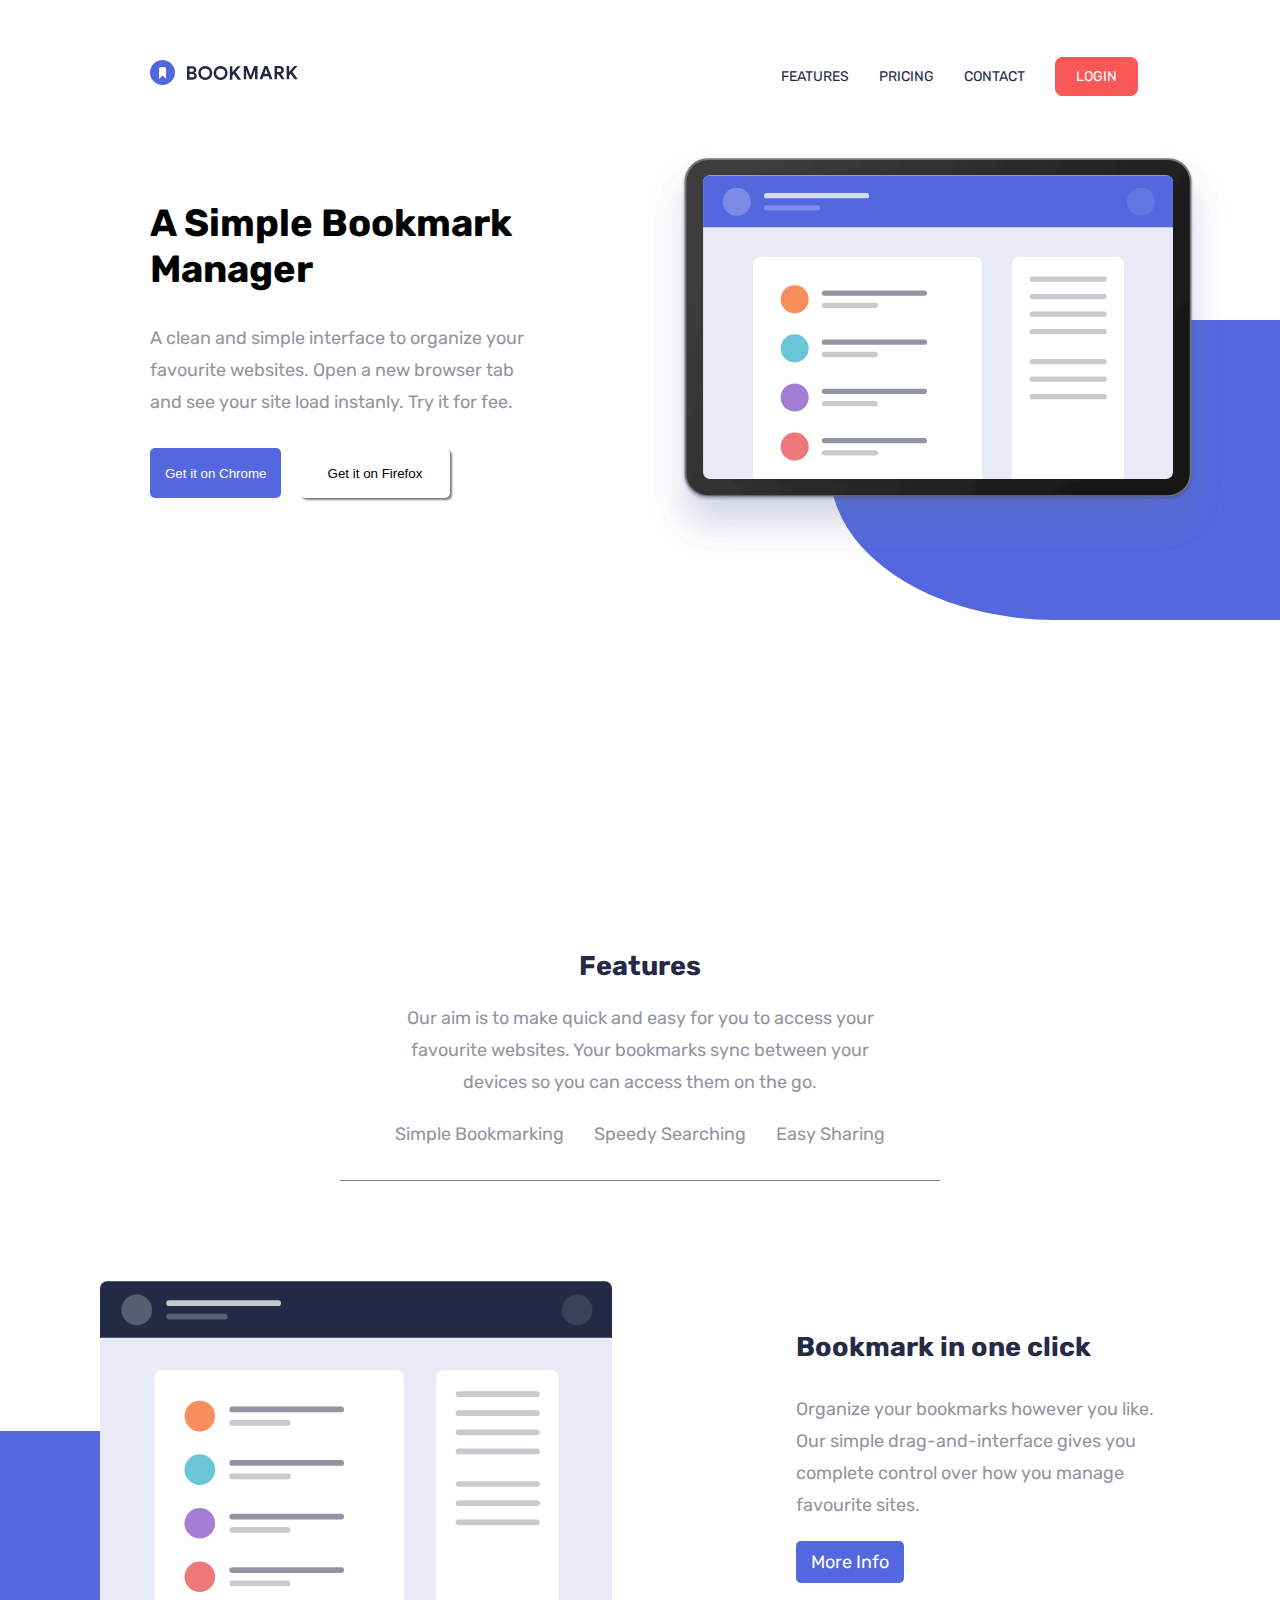
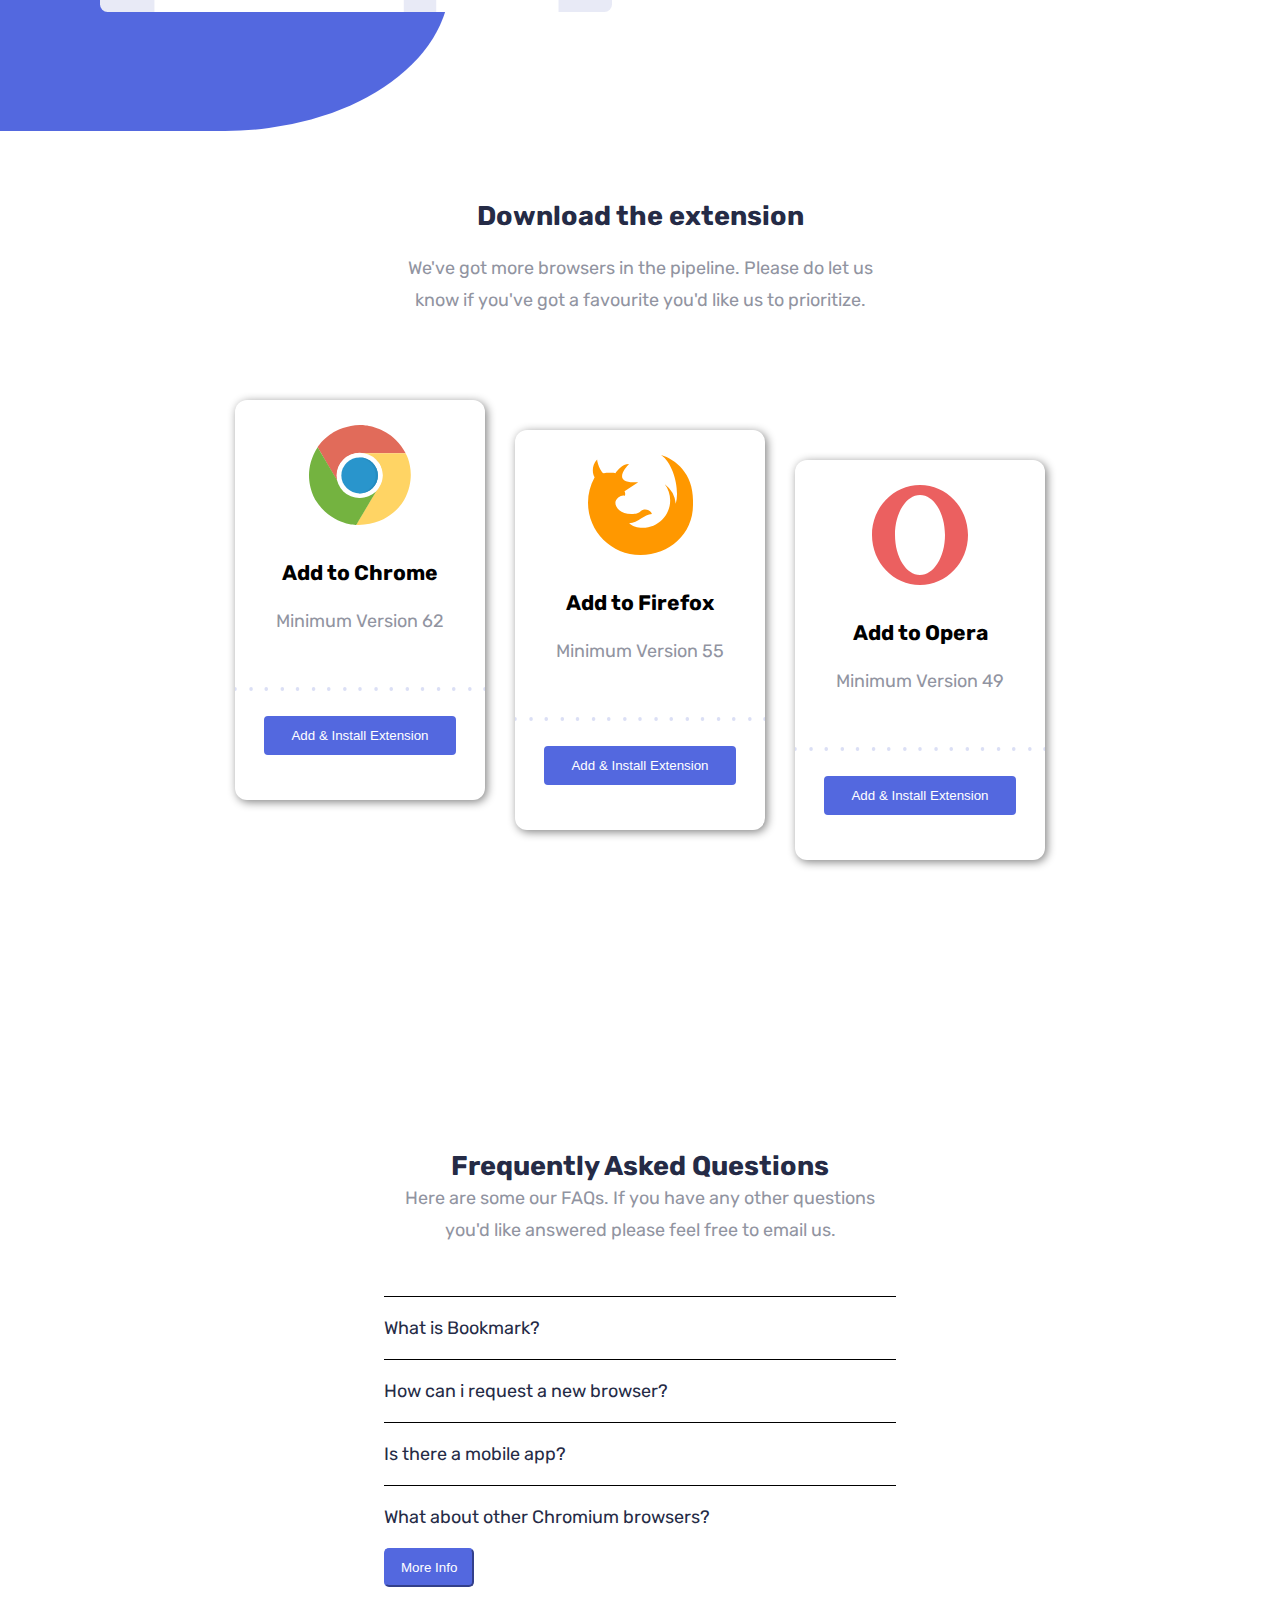
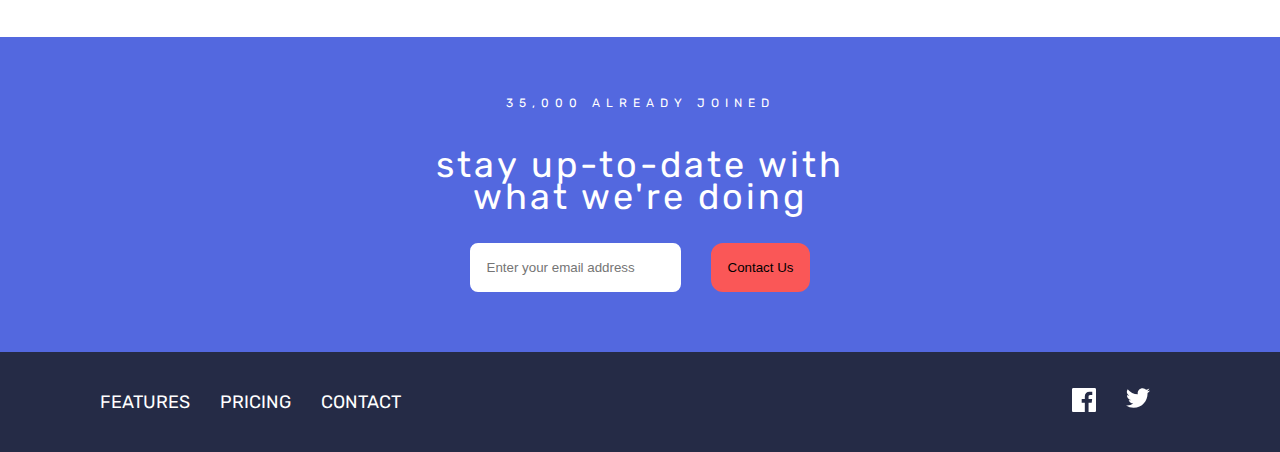
==== index.html @ 4cfa042f "first commit" ====
<!DOCTYPE html>
<html lang="en">
<head>
    <meta charset="UTF-8">
    <meta name="viewport" content="width=device-width, initial-scale=1.0">
    <title>Bookmark</title>
    <link rel="stylesheet" href="css/styles.css">
    <link rel="shortcut" href="image/favicon-32x32.png">
    <link rel="stylesheet" href="css/mobile.css">
    <script src="js/jquery-3.7.1.min.js"></script>
    <script src="js/main.js"></script>
</head>
<body>
    <div class="main-container">
        <nav>
            <a href=""><img src="image/logo-bookmark.svg" class="nav-logo" alt=""></a>
            <ul class="nav-item">
                <li><a href="#feature">FEATURES</a></li>
                <li><a href="">PRICING</a></li>
                <li><a href="#footer">CONTACT</a></li>
                <li><a class="login" href="/login.html">LOGIN</a></li>
            </ul>
            <input type="checkbox" name="" id="checkbox">
            <img src="image/icon-hamburger.svg" class="open" alt="">
        </nav>

        <div class="menu">
            <div class="menu-img">
                <h1>BOOKMARK</h1>
                <img src="image/icon-close.svg" class="close" alt="">
            </div>
            <ul class="menu-item">
                <li><a href="#feature">FEATURES</a></li>
                <li><a href="">PRICING</a></li>
                <li><a href="#contact">CONTACT</a></li>
                
            </ul>
            <li><a class="menu-login" href="/login.html">LOGIN</a></li>
        </div>

        <!-- showcase section -->
        <section id="showcase">
            <div class="showcase-text">
                <h1> A Simple Bookmark Manager</h1>
                <p>A clean and simple interface to organize your favourite websites.
                    Open a new browser tab and see your site load instanly. Try it for fee.
                </p>
                <div class="btn-section">
                    <button type="button" class="chrome-btn">Get it on Chrome</button>
                    <button type="button" class="firefox-btn">Get it on Firefox</button>
                </div>
            </div>
            <div class="showcase-img">
                <img src="image/illustration-hero.svg" alt="">
                <div class="img-div"></div>
            </div>
        </section>

        <section id="feature">
            <div class="upper-feature">
                <h2>Features</h2>
                <p>Our aim is to make quick and easy for you to access your favourite websites. Your bookmarks
                    sync between your devices so you can access them on the go.
                </p>
            </div>
            <div class="middle-feature">
                <p class="simple">Simple Bookmarking</p>
                <p class="search">Speedy Searching</p>
                <p>Easy Sharing</p>
            </div>
            <div class="bookmark-feature" id="feature-book">
                <div class="bookmark-img">
                    <img src="image/illustration-features-tab-1.svg" alt="">
                    <div class="bookmark-img-div"></div>
                </div>
                <div class="bookmark-text">
                    <h2>Bookmark in one click</h2>
                    <p>Organize your bookmarks however you like. Our simple drag-and-interface gives 
                        you complete control over how you manage favourite sites.
                    </p>
                    <a href="" class="more">More Info</a>
                </div>
            </div>
            <!-- <div class="bookmark-feature" id="searching">
                <div class="bookmark-img">
                    <img src="image/illustration-features-tab-1.svg" alt="">
                    <div class="bookmark-img-div"></div>
                </div>
                <div class="bookmark-text">
                    <h2>Intelligent search</h2>
                    <p>
                        Our powerful search feature will help you find saved sites
                        in no time at all. No need to trawl through all of your bookmarks.
                    </p>
                    <a href="" class="more">More Info</a>
                </div>
            </div>
            <div class="bookmark-feature" id="sharing">
                <div class="bookmark-img">
                    <img src="image/illustration-features-tab-1.svg" alt="">
                    <div class="bookmark-img-div"></div>
                </div>
                <div class="bookmark-text">
                    <h2>Share your bookmarks</h2>
                    <p>
                        Easily share your bookmarks and collections with others. Create
                        a shareable link that you can send at the click of a button.
                    </p>
                    <a href="" class="more">More Info</a>
                </div>
            </div> -->
        </section>

        <!-- download section -->
        <section id="download">
            <div class="download-upper">
                <h2>Download the extension</h2>
                <p>We've got more browsers in the pipeline. Please do let us know if
                    you've got a favourite you'd like us to prioritize.
                </p>
            </div>
            <div class="download-card-section">
                <div class="card-1 card">
                    <img src="image/logo-chrome.svg" alt="">
                    <h3>Add to Chrome</h3>
                    <p>Minimum Version 62</p>
                    <img class="card-img" src="image/bg-dots.svg" alt="">
                    <button type="button">Add & Install Extension</button>
                </div>
                <div class="card-2 card">
                    <img src="image/logo-firefox.svg" alt="">
                    <h3>Add to Firefox</h3>
                    <p>Minimum Version 55</p>
                    <img class="card-img" src="image/bg-dots.svg" alt="">
                    <button type="button">Add & Install Extension</button>
                </div>
                <div class="card-3 card">
                    <img src="image/logo-opera.svg" alt="">
                    <h3>Add to Opera</h3>
                    <p>Minimum Version 49</p>
                    <img class="card-img" src="image/bg-dots.svg" alt="">
                    <button type="button">Add & Install Extension</button>
                </div>
            </div>
        </section>

        <section id="question">
            <div class="upper-question">
                <h2>Frequently Asked Questions</h2>
                <p>Here are some our FAQs. If you have any other questions 
                    you'd like answered please feel free to email us.
                </p>
            </div>
            <div class="lower-question">
                <div class="question-section">
                    <div class="title">
                        <p>What is Bookmark?</p>
                    </div>
                    <div class="content active">
                        <p>
                            Lorem ipsum dolor, sit amet consectetur adipisicing elit. 
                            Aperiam praesentium itaque eum unde quia quo amet qui suscipit veritatis quaerat, culpa ducimus ab quis 
                            dolores ea deleniti modi numquam, esse tempora. Unde!
                        </p>
                    </div>
                </div>
                <div class="question-section">
                    <div class="title">
                        <p>How can i request a new browser?</p>
                    </div>
                    <div class="content">
                        <p>
                            Lorem ipsum dolor, sit amet consectetur adipisicing elit. 
                            Aperiam praesentium itaque eum unde quia quo amet qui suscipit veritatis quaerat, culpa ducimus ab quis 
                            dolores ea deleniti modi numquam, esse tempora. Unde!
                        </p>
                    </div>
                </div>
                <div class="question-section">
                    <div class="title">
                        <p>Is there a mobile app?</p>
                    </div>
                    <div class="content">
                        <p>
                            Lorem ipsum dolor, sit amet consectetur adipisicing elit. 
                            Aperiam praesentium itaque eum unde quia quo amet qui suscipit veritatis quaerat, culpa ducimus ab quis 
                            dolores ea deleniti modi numquam, esse tempora. Unde!
                        </p>
                    </div>
                </div>
                <div class="question-section">
                    <div class="title">
                        <p>What about other Chromium browsers?</p>
                    </div>
                    <div class="content">
                        <p>
                            Lorem ipsum dolor, sit amet consectetur adipisicing elit. 
                            Aperiam praesentium itaque eum unde quia quo amet qui suscipit veritatis quaerat, culpa ducimus ab quis 
                            dolores ea deleniti modi numquam, esse tempora. Unde!
                        </p>
                    </div>
                </div>
                <button type="button" class="more faq-more">More Info</button>
            </div>
            
        </section>

        <footer>
            <div class="upper-footer">
                <p class="joined">35,000 ALREADY JOINED</p>
                <p class="stay">stay up-to-date with what we're doing</p>
                <form action="" mailto:;>
                    <div class="div-email">
                        <input type="email" name="email" id="email" placeholder="Enter your email address">
                        <span class="emailStatus"></span>
                    </div>
                    <div>
                        <button type="submit" class="submit">Contact Us</button>
                    </div>
                </form>
            </div>
            <div class="lower-footer">
                <ul class="first">
                    <li><a href="">FEATURES</a></li>
                    <li><a href="">PRICING</a></li>
                    <li><a href="">CONTACT</a></li>
                </ul>
                <ul>
                    <li><a href=""><img src="image/icon-facebook.svg" alt=""></a></li>
                    <li><a href=""><img src="image/icon-twitter.svg" alt=""></a></li>
                </ul>
            </div>
        </footer>
    </div>
</body>
</html>
---- css/styles.css ----
@import url('https://fonts.googleapis.com/css2?family=Overpass:wght@300;600&family=Rubik:wght@300;400;500;600;700;800&family=Ubuntu:wght@400;500;700&display=swap');



*{
    margin: 0;
    padding: 0;
    box-sizing: border-box;
}

body{
    font-family: 'Rubik', sans-serif;
    overflow-x: hidden;
    font-size: 18px;
}

.main-container{
    margin: auto;
    max-width: 1440px;
    
    
    
}

/* utilities */
#checkbox, .open, .menu{
    display: none;
}

a{
    text-decoration: none;
    cursor: pointer;
    color:  hsl(229, 31%, 21%);
}

button{
    cursor: pointer;
}

li{
    list-style: none;
}

p{
    line-height: 32px;
    color: hsl(229, 8%, 60%);
}

h1{
    font-size: 38px;
}

h2{
    color: hsl(229, 31%, 21%);
}


/* nav section */
nav{
    padding: 50px 100px 0 150px;
    display: flex;
    height: 100px;
    width: 100vw;
    /* margin: 0 auto; */
    text-align: center;
    justify-content: space-between;
    align-items: center;
    position: absolute;
}

.nav-item{
    display: flex;
    align-items: center;
    justify-content: center;
    width: 40%;
}

.nav-item li a{
    margin-right: 30px;
    font-size: 14px;
    transition: all 0.2s;
}

.nav-item li a:hover{
    color: hsl(0, 94%, 66%);
}

.login{
    border: 1px solid  hsl(0, 94%, 66%);
    background-color: hsl(0, 94%, 66%);
    padding: 10px 20px;
    border-radius: 8px;
    color: white;
    cursor: pointer;
    transition: all 0.2s;
}

.login:hover{
    color: hsl(0, 94%, 66%);
    border: 1px solid;
    border-color: hsl(0, 94%, 66%);
    background-color: white;

}


/* showcase section */
#showcase{
    display: flex;
    justify-content: space-between;
    min-height: 100vh;
    padding-left: 150px;
    max-width: 100vw;
}

.showcase-text{
    margin-top: 200px;
    width: 30vw;
}

.showcase-text p{
    margin: 30px 0;
}

.btn-section{
    /* height: 400px; */
    width: 300px;
    height: 50px;
    display: flex;
    justify-content: space-between;
}

.chrome-btn{
    /* width: 200px; */
    padding: 10px 15px;
    /* height: 50px; */
    background-color: hsl(231, 69%, 60%);
    border-radius: 5px;
    border: none;
    color: white;
    transition: .2s ease;
}

.chrome-btn:hover{
    border: 1px solid blue;
    background-color: white;
    color: hsl(231, 69%, 60%);
}

.firefox-btn{
    color: black;
    border: 2px solid white;
    box-shadow: 2px 2px 2px gray;
    width: 150px;
    /* padding: 10px 15px; */
    background-color: white;
    border-radius: 5px;
    transition: .2s ease;
    /* margin-left: 30px; */
}

.firefox-btn:hover{
    color: hsl(229, 31%, 21%);
    border: 1px solid hsl(229, 31%, 21%);
}

.showcase-img img{
    position: absolute;
    width: 45vw;
    margin-left: -180px;
    margin-top: 150px;
}

.img-div{
    height: 300px;
    background-color: hsl(231, 69%, 60%);
    width: 450px;
    margin-top: 320px;
    border-radius: 0 0 0 50%;
}


/* feature section */
#feature{
    min-height: 100vh;
    padding-bottom: 50px;
    padding-top: 50px;
    
}

.upper-feature{
    width: 470px;
    text-align: center;
    margin: auto;
}

.upper-feature p{
    margin: 20px 0;
}

.middle-feature{
    display: flex;
    padding-bottom: 30px;
    margin-top: 50px;
    margin: auto;
    text-align: center;
    justify-content: center;
    width: 600px;
    border-bottom: 1px solid grey;
}



.middle-feature p:hover{
    color: hsl(0, 94%, 66%);
}

.middle-feature.active p{
    border-bottom: 2px solid hsl(0, 94%, 66%);
}

.search{
    margin: 0 30px;
}

.bookmark-feature{
    display: flex;
    justify-content: space-between;
    /* margin-bottom: 100px; */
}

.bookmark-img img{
    position: absolute;
    width: 40vw;
    margin-left: 100px;
    margin-top: 100px;
}

.bookmark-img-div{
    height: 300px;
    background-color: hsl(231, 69%, 60%);
    width: 450px;
    /* position: absolute; */
    margin-top: 250px;
    border-radius: 0 0 50% 0;
}

.bookmark-text{
    width: 30vw;
    margin: 150px 100px 0 0;
}

.more{
    padding: 10px 15px;
    background-color: hsl(231, 69%, 60%);
    border-radius: 5px;
    color: white;
    transition: 0.2s;
}

.more:hover{
    border: 2px solid hsl(231, 69%, 60%);
    background-color: white;
    color: hsl(231, 69%, 60%);
}

.bookmark-text p{
    margin: 30px 0;
}

/* #feature-book, #searching, #sharing{
    display: none;
} */

/* download extension section */
#download{
    max-width: 100vw;
    min-height: 100vh;
    padding-bottom: 200px;
}

.download-upper{
    margin: 0 auto;  
    min-height: 200px;                                                                      
    text-align: center;
    width: 500px;
}

.download-upper p{
    margin: 20px 0;
}

.download-card-section{
    display: flex;
    flex-wrap: wrap;
    justify-content: center;
    margin: 0px auto;
    height: 300px;
}

.card{
    width: 250px;
    height: 400px;
    text-align: center;
    padding: 25px 0;
    border-radius: 12px;
    box-shadow: 2px 2px 10px grey;
}

.card-2{
    margin: 30px 30px 0 30px;
}

.card-3{
    margin-top: 60px;
}

.card h3{
    margin: 30px 0 20px 0 ;
}

.card-img{
    width: 250px;
    margin-top: 50px;
    margin-bottom: 20px;
}

.card button{
    background-color: hsl(231, 69%, 60%);
    padding: 10px 25px;
    outline: none;
    border: 2px solid hsl(231, 69%, 60%);
    border-radius: 4px;
    color: white;
    cursor: pointer;
    transition: all 0.1s;

}

.card button:hover{
    border:2px solid hsl(231, 69%, 60%);
    background-color: white;
    color: hsl(231, 69%, 60%);
}

/* question section */
#question{
    min-height: 400px;
    padding-top: 50px;
}

.upper-question{
    text-align: center;
    margin: auto;
    width: 40vw;
}

.lower-question{
    width: 40vw;
    margin:  50px auto;
}

.question-section{
    border-top: 1px solid black;
    padding: 15px 0;
}

/* .question-section.active .content{
    max-height: 600px;
    transition: .4s linear;
} */

.title p{
    cursor: pointer;
    color: hsl(229, 31%, 21%);
}

.content{
    display: none;
}

.faq-more{
    margin: auto;
    cursor: pointer;
    border-color: hsl(231, 69%, 60%);
}

/* footer section */
.upper-footer{
    text-align: center;
    display: flex;
    flex-direction: column;
    justify-content: center;
    align-items: center;
    padding: 50px 0;
    background-color: hsl(231, 69%, 60%);
    color: white;
    min-height: 300px;
}

.upper-footer p{
    color: white;
}

.joined{
    font-size: 12px;
    letter-spacing: 6px;
}

.stay{
    margin: 30px auto;
    letter-spacing: 3px;
    line-height: 32px;
    font-size: 36px;
    width: 500px;

}

#email, .submit{
    border: none;
}

#email{
    padding: 15px;
    border-radius: 8px;
    outline-style: none;
    border: 2px solid white;
}

#email:focus{
    border: 2px solid hsl(0, 94%, 66%);
}

.submit{
    padding: 15px;
    border-radius: 12px;
    background-color:  hsl(0, 94%, 66%);
    cursor: pointer;
    margin-left: 30px;
    border: 2px solid hsl(0, 94%, 66%);
    transition: all .3s;
}

.submit:hover{
    background-color: white;
    color: hsl(0, 94%, 66%);
    border: 2px solid hsl(0, 94%, 66%);
}

.div-email{
    display: flex;
    flex-direction: column;
    margin-bottom: 10px;
}

form{
    display: flex;
    flex-direction: row;
}

.lower-footer{
    background-color: hsl(229, 31%, 21%);
    height:  100px;
    color: white;
    display: flex;
    justify-content: space-between;
    padding: 0 100px;
}

.lower-footer ul li a{
    color: white;
    margin-right: 30px;
    font-size: 18px;
    transition: .2s ;
}

.lower-footer ul li a:hover{
    color: hsl(0, 94%, 66%);
}

.lower-footer ul{
    margin: auto 0;
    display: flex;
}


/* page form section */
#form-page{
    display: flex;
    align-items: center;
    justify-content: center;
    width: 100vw;
    height: 100vh;
    background-color: hsl(231, 69%, 60%);
}

#form-page .form-login{
    width: 300px;
    min-height: 400px;
    border-radius: 12px;
    background-color: white;
    padding: 50px;
}

#form-page .form-login h2{
    text-align: center;
    margin-bottom: 20px;
}

#login-email, #password{
    border: 1px solid gray;
}

#login-email, #password, #login-btn{
    width: 100%;
    margin-bottom: 10px;
    margin-top: 10px;
    padding: 10px;
    border-radius: 5px;
}

/* #emailStatus{
    color: green;
    width: 40vw;
    position: absolute;
    right: 40px;
} */

#login-email:focus, #password:focus{
    border: none;
    outline: 1px solid hsl(231, 69%, 60%);
}

.login-btn{
    padding: 10px 10px;
    color: white;
    border: 2px solid hsl(231, 69%, 60%);
    background-color: hsl(231, 69%, 60%);
    transition: .3s ease;
    border-radius: 5px;
}


.login-btn:hover{
    background-color: white;
    color: hsl(231, 69%, 60%);
}

.pass-log{
    display: flex;
    flex-direction: column;
}

.forget-pass{
    right: 0;
    margin-bottom: 30px;
}

.form-close{
    position: absolute;
    right: 39%;
    top: 10%;
}
---- css/mobile.css ----
@media (max-width: 700px){
    body{
        overflow-x: hidden;
        font-size: 16px;
    }

    .form-close{
        position: absolute;
        right: 20%;
        top: 10%;
    }

    .menu{
        padding: 40px 10%;
        width: 100vw;
        height: 100vh;
        display: block;
        position: fixed;
        display: flex;
        flex-direction: column;
        justify-items: center;
        align-items: center;
        z-index: 7;
        background-color: hsl(229, 31%, 21%);
        opacity: 90%;
    }



    #checkbox, .open{
        display: block;
    }

    .close{
        width: 25px;
        cursor: pointer;
    }


    #checkbox{
        cursor: pointer;
        position: absolute;
        right: 50px;
        width: 27px;
        height: 25px;
        opacity: 0;
        z-index: 5;
    }

    .menu-img{
        width: 80vw;
        display: flex;
        justify-content: space-between;
    }
    
    .menu-img img{
        width: 25px;
    }

    .menu-img h1{
        color: white;
        font-size: 22px;
    }

    .menu-item{
        margin-top: 50px;
        text-align: center;
        width: 80vw;
        margin-bottom: 50px;
    }

    .menu-item li{
        border-top: 2px solid white;
        padding: 20px 0;
    }

    .menu-item li a{
        color: white;
        transition: .3s;
    }

    .menu-item li a:hover{
        border-bottom: 1px solid hsl(0, 94%, 66%);
    }

    .menu-login{
        width: 80%;
        background-color: transparent;
        padding: 15px 100px;
        color: white;
        font-size: 20px;
        border-radius: 8px;
        border: 2px solid white;
        transition: .3s ease;
        margin: 100px auto;
    }

    .menu-login:hover{
        border: 2px solid hsl(0, 94%, 66%);
        color: hsl(0, 94%, 66%);
        
    }

    .menu-login a:hover{
        border-bottom: none;
    }



    nav{
        padding: 0 10%;
    }
    .nav-item{
        display: none;
    }

    .btn-section{
        margin: auto;
    }


    #showcase{
        flex-direction: column;
        justify-content: center;
        align-items: center;
        text-align: center;
        padding: 0 0;
    }


    .showcase-text{
        width: 90vw;
        margin-top: 50px;
        order: 2;
    }

    /* .showcase-img{
        width: 100vw;
    } */

    .showcase-img img{
        position: absolute;
        width: 90vw;
        margin-left: -240px;
    }
    
    .img-div{
        height: 250px;
        background-color: hsl(231, 69%, 60%);
        margin-left: 90px;
        width: 80vw;
        margin-top: 250px;
        border-radius: 0 0 0 50%;
    }

    .upper-feature{
        width: 90vw;
    }

    .middle-feature{
        width: 80vw;
        flex-direction: column;
        padding-bottom: 5px;
    }

    .middle-feature p{
        margin: auto;
        width: 80vw;
        padding: 20px;
        border-top: 1px solid gray;
    }

    .bookmark-img img{
        position: absolute;
        width: 80vw;
        margin-left: 50px;
        margin-top: 100px;
    }
    
    .bookmark-img-div{
        height: 250px;
        background-color: hsl(231, 69%, 60%);
        width: 80vw;
        /* position: absolute; */
        margin-top: 200px;
        border-radius: 0 0 50% 0;
    }

    .bookmark-feature{
        flex-direction: column;
    }

    .bookmark-text{
        margin: 50px auto 0 auto;
        text-align: center;
        width: 80vw;
    }

    #download{
        min-height: 100vh;
        margin-bottom: 100px;
        display: flex;
        flex-direction: column;
        justify-content: center;
        align-items: center;
    }

    .download-upper{
        width: 90vw;
        height: 600px;
        margin: 50px;
    }

    .download-card-section{
        flex-direction: column;
        flex-wrap: nowrap;
        align-items: center;
    }

    #question{
        margin-top: 280px;
        min-height: 600px;
    }

    .upper-question{
        margin: auto;
        width: 90vw;
        /* min-height: 200px; */
    }

    .lower-question{
        width: 80vw;
        margin:  50px auto;
    }

    .upper-footer{
        display: flex;
        flex-direction: column;
        padding: 50px 10%;
    }

    form{
        flex-direction: column;
    }

    #email, .submit{
        width: 60vw;
        margin-left: 0;
    }

    .lower-footer{
        text-align: center;
        flex-direction: column;
        align-items: center;
        justify-content: center;
        min-height: 300px;
    }

    .lower-footer ul li a{
        font-size: 16px;
        
    }

    .first{
        flex-direction: column;
    }

    .lower-footer ul li{
        margin-bottom: 20px;
    }

    .stay{
        letter-spacing: 1px;
        line-height: 32px;
        font-size: 28px;
        width: 80vw;
    
    }

    
}

@media (max-width: 400px){
    h1{
        font-size: 28px;
    }

    h2{
        font-style: 24px;
    }

    .showcase-img{
        width: 100vw;
    }

    .showcase-img img{
        /* max-width: 80vw; */
        right: 5px;  
    }

    .bookmark-img-div{
        height: 70vh;
    }

    .img-div{
        height: 70vh;
    }
}
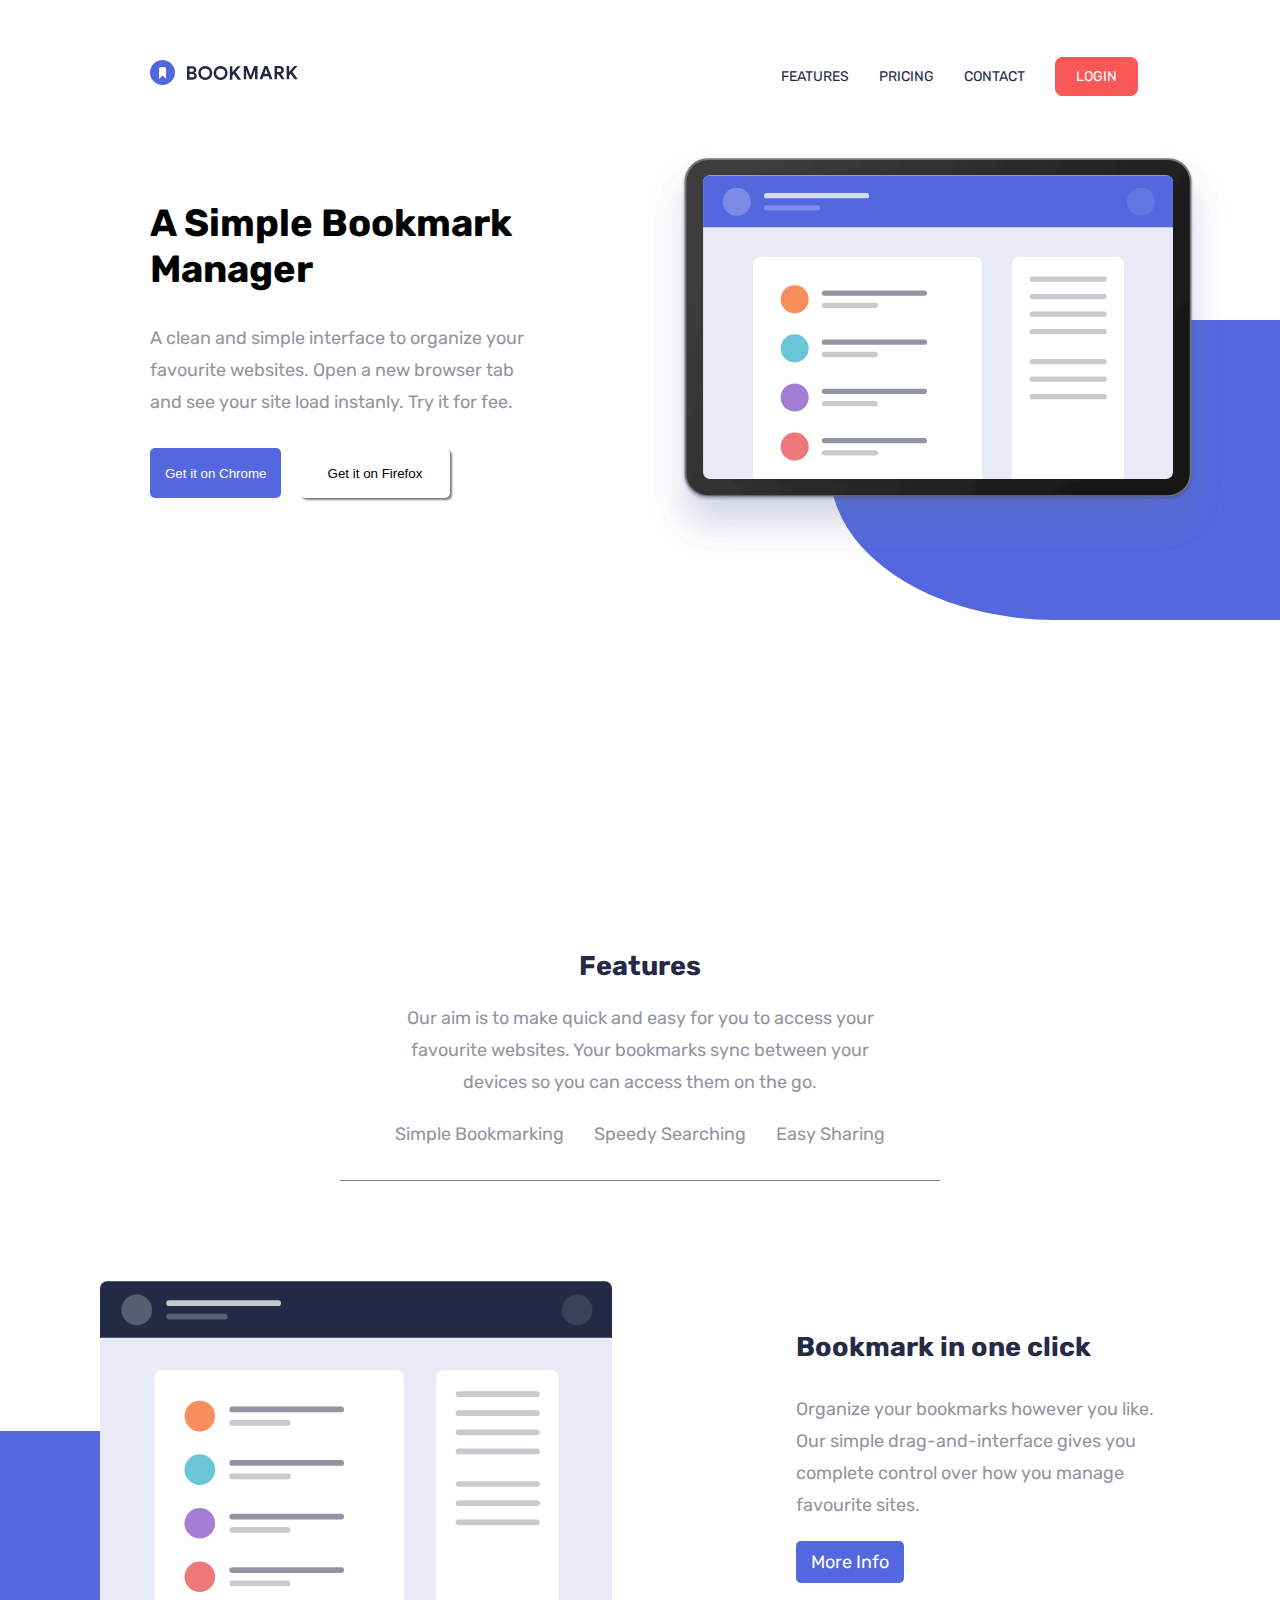
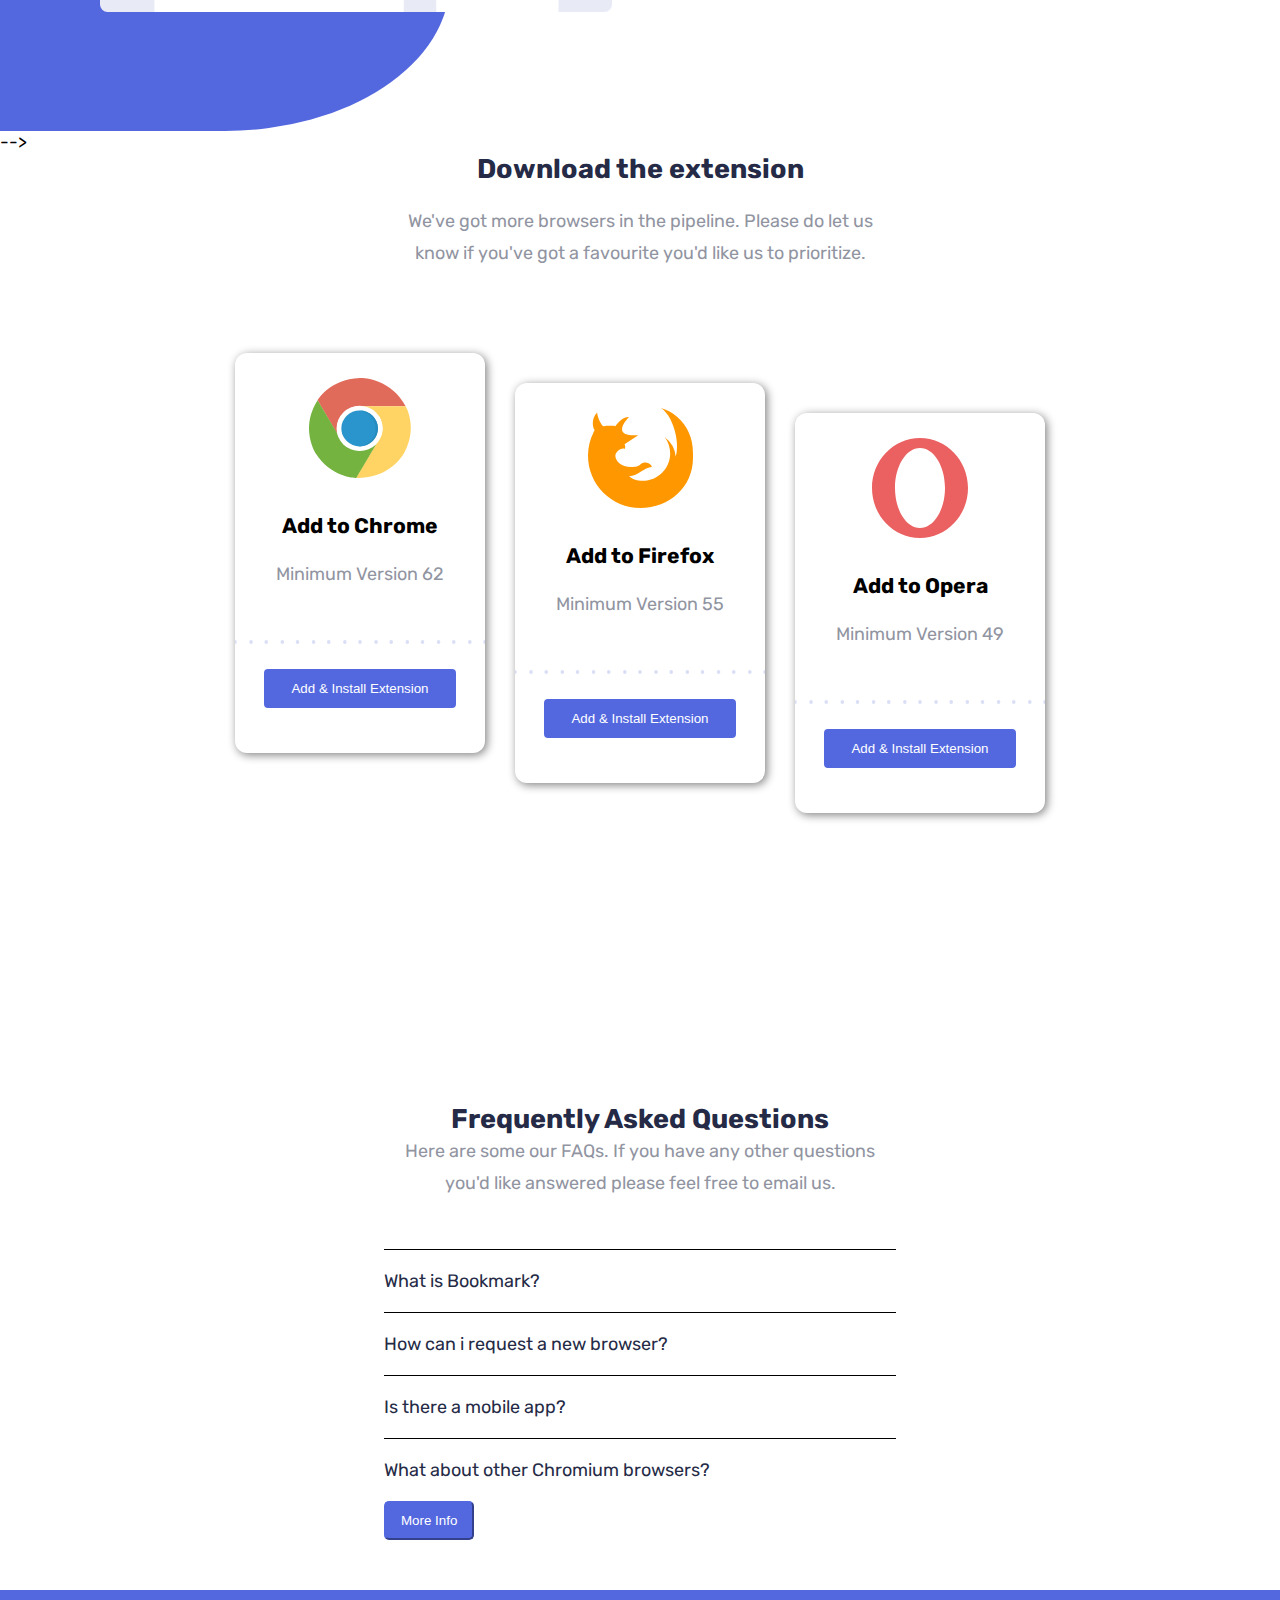
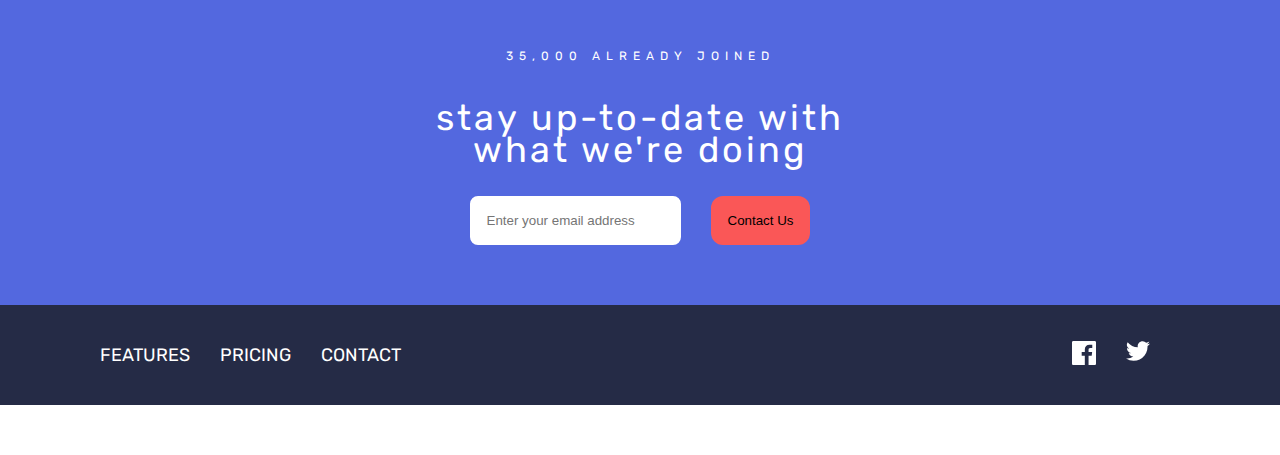
==== commit a50fd18b: "first commit" ====
--- a/index.html
+++ b/index.html
@@ -52,7 +52,7 @@
             </div>
             <div class="showcase-img">
                 <img src="image/illustration-hero.svg" alt="">
-                <div class="img-div"></div>
+                <div class="image-div"></div>
             </div>
         </section>
 
@@ -80,7 +80,7 @@
                     </p>
                     <a href="" class="more">More Info</a>
                 </div>
-            </div>
+            </div> -->
             <!-- <div class="bookmark-feature" id="searching">
                 <div class="bookmark-img">
                     <img src="image/illustration-features-tab-1.svg" alt="">
@@ -108,7 +108,7 @@
                     </p>
                     <a href="" class="more">More Info</a>
                 </div>
-            </div> -->
+            </div>
         </section>
 
         <!-- download section -->
@@ -226,7 +226,7 @@
                     <li><a href="">CONTACT</a></li>
                 </ul>
                 <ul>
-                    <li><a href=""><img src="image/icon-facebook.svg" alt=""></a></li>
+                    <li><a href=""><img class="lower-facebook" src="image/icon-facebook.svg" alt=""></a></li>
                     <li><a href=""><img src="image/icon-twitter.svg" alt=""></a></li>
                 </ul>
             </div>
--- a/css/styles.css
+++ b/css/styles.css
@@ -17,9 +17,6 @@
 .main-container{
     margin: auto;
     max-width: 1440px;
-    
-    
-    
 }
 
 /* utilities */
@@ -171,7 +168,7 @@
     margin-top: 150px;
 }
 
-.img-div{
+.image-div{
     height: 300px;
     background-color: hsl(231, 69%, 60%);
     width: 450px;
--- a/css/mobile.css
+++ b/css/mobile.css
@@ -1,7 +1,11 @@
 @media (max-width: 700px){
     body{
-        overflow-x: hidden;
+        /* overflow-x: hidden; */
         font-size: 16px;
+    }
+
+    .main-container{
+        margin: auto;
     }
 
     .form-close{
@@ -14,7 +18,6 @@
         padding: 40px 10%;
         width: 100vw;
         height: 100vh;
-        display: block;
         position: fixed;
         display: flex;
         flex-direction: column;
@@ -26,6 +29,9 @@
     }
 
 
+    .menu{
+        display: block;
+    }
 
     #checkbox, .open{
         display: block;
@@ -92,7 +98,7 @@
         border-radius: 8px;
         border: 2px solid white;
         transition: .3s ease;
-        margin: 100px auto;
+        margin: auto;
     }
 
     .menu-login:hover{
@@ -118,13 +124,13 @@
         margin: auto;
     }
 
-
     #showcase{
         flex-direction: column;
         justify-content: center;
         align-items: center;
         text-align: center;
         padding: 0 0;
+        min-height: 100vh;
     }
 
 
@@ -134,23 +140,26 @@
         order: 2;
     }
 
-    /* .showcase-img{
-        width: 100vw;
+    /* .showcase-img img{
+        max-width: 100%;
+        order: 1;
     } */
 
     .showcase-img img{
         position: absolute;
         width: 90vw;
-        margin-left: -240px;
-    }
-    
-    .img-div{
+        margin-left: -50%;
+    }
+    
+    .image-div{
         height: 250px;
         background-color: hsl(231, 69%, 60%);
+        border-radius: 0 0 0 50%;
         margin-left: 90px;
-        width: 80vw;
+        right: 0;
+        width: 75vw;
         margin-top: 250px;
-        border-radius: 0 0 0 50%;
+        
     }
 
     .upper-feature{
@@ -249,16 +258,18 @@
     }
 
     .lower-footer{
+        width: 100vw;
         text-align: center;
         flex-direction: column;
         align-items: center;
         justify-content: center;
         min-height: 300px;
+        padding: 0 0;
     }
 
     .lower-footer ul li a{
         font-size: 16px;
-        
+        margin-right: 0;
     }
 
     .first{
@@ -267,6 +278,10 @@
 
     .lower-footer ul li{
         margin-bottom: 20px;
+    }
+
+    .lower-facebook{
+        margin-right: 20px;
     }
 
     .stay{
@@ -299,10 +314,10 @@
     }
 
     .bookmark-img-div{
-        height: 70vh;
-    }
-
-    .img-div{
-        height: 70vh;
+        height: 25vh;
+    }
+
+    .image-div{
+        height: 25vh;
     }
 }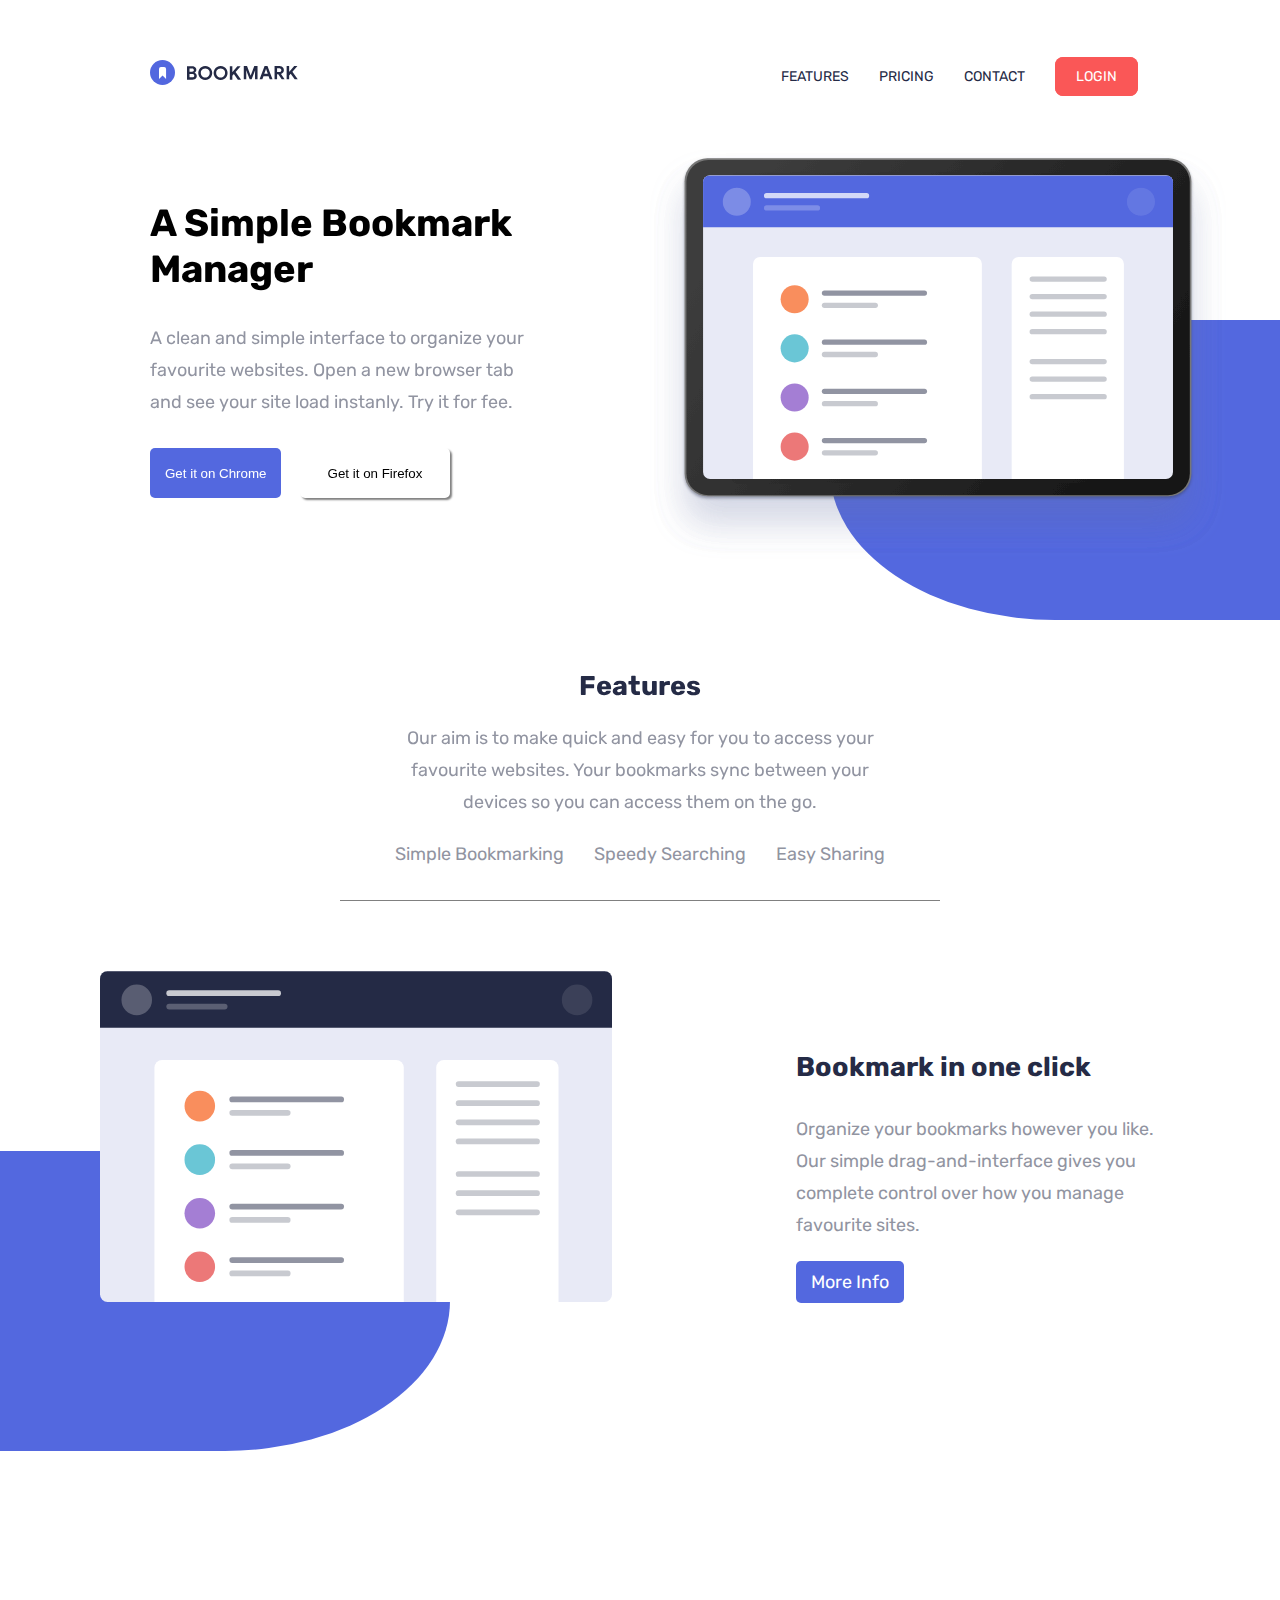
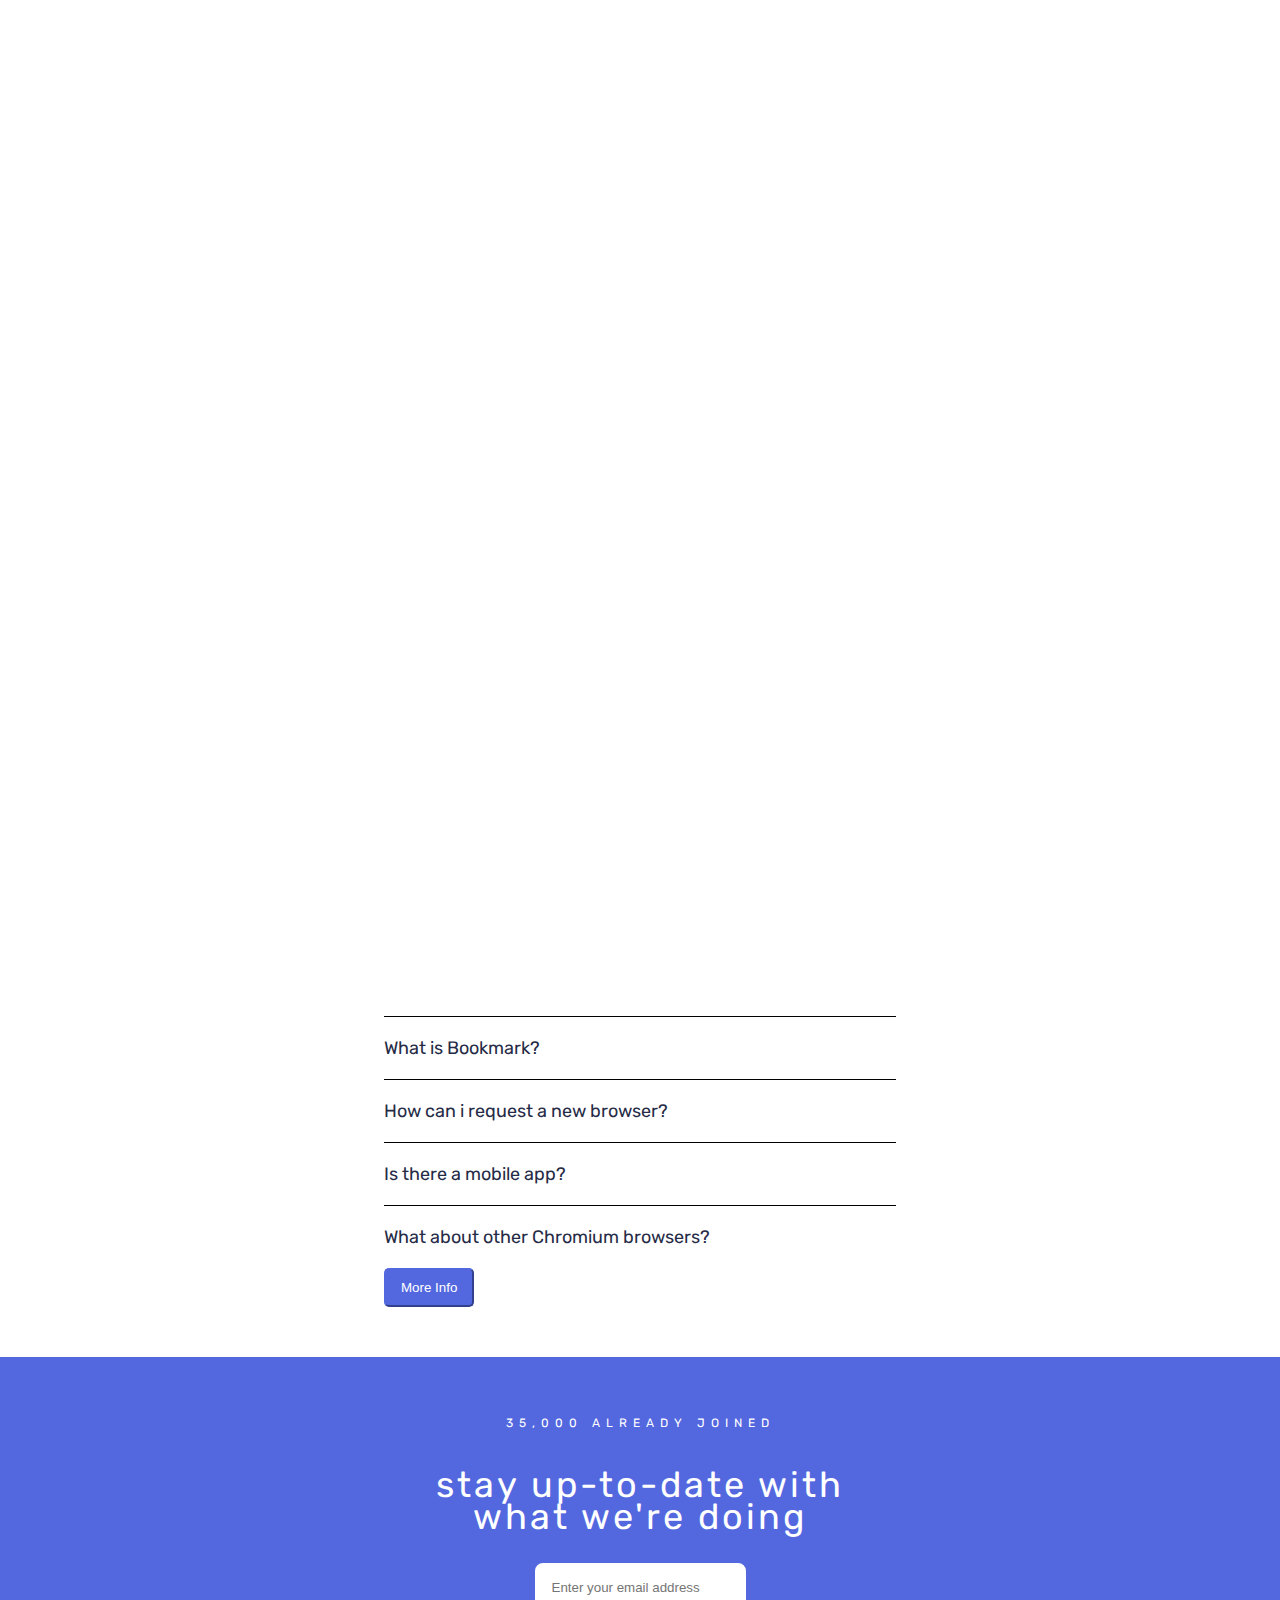
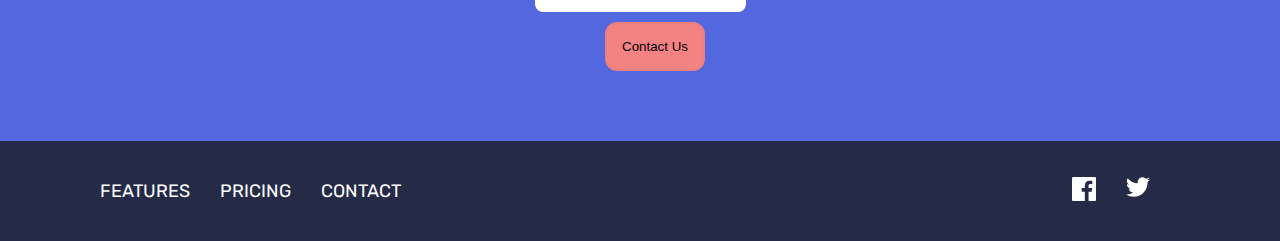
==== commit 7eaea134: "first commit" ====
--- a/index.html
+++ b/index.html
@@ -5,7 +5,7 @@
     <meta name="viewport" content="width=device-width, initial-scale=1.0">
     <title>Bookmark</title>
     <link rel="stylesheet" href="css/styles.css">
-    <link rel="shortcut" href="image/favicon-32x32.png">
+    <link rel="shortcut icon" href="image/favicon-32x32.png">
     <link rel="stylesheet" href="css/mobile.css">
     <script src="js/jquery-3.7.1.min.js"></script>
     <script src="js/main.js"></script>
@@ -33,14 +33,13 @@
                 <li><a href="#feature">FEATURES</a></li>
                 <li><a href="">PRICING</a></li>
                 <li><a href="#contact">CONTACT</a></li>
-                
             </ul>
-            <li><a class="menu-login" href="/login.html">LOGIN</a></li>
+            <a class="menu-login" href="/login.html">LOGIN</a>
         </div>
 
         <!-- showcase section -->
         <section id="showcase">
-            <div class="showcase-text">
+            <div class="showcase-text hidden">
                 <h1> A Simple Bookmark Manager</h1>
                 <p>A clean and simple interface to organize your favourite websites.
                     Open a new browser tab and see your site load instanly. Try it for fee.
@@ -56,17 +55,17 @@
             </div>
         </section>
 
-        <section id="feature">
-            <div class="upper-feature">
+        <section id="feature" >
+            <div class="upper-feature hidden">
                 <h2>Features</h2>
                 <p>Our aim is to make quick and easy for you to access your favourite websites. Your bookmarks
                     sync between your devices so you can access them on the go.
                 </p>
             </div>
             <div class="middle-feature">
-                <p class="simple">Simple Bookmarking</p>
-                <p class="search">Speedy Searching</p>
-                <p>Easy Sharing</p>
+                <p class="simple mid-fit">Simple Bookmarking</p>
+                <p class="search mid-fit">Speedy Searching</p>
+                <p class="sharing mid-fit">Easy Sharing</p>
             </div>
             <div class="bookmark-feature" id="feature-book">
                 <div class="bookmark-img">
@@ -80,10 +79,10 @@
                     </p>
                     <a href="" class="more">More Info</a>
                 </div>
-            </div> -->
-            <!-- <div class="bookmark-feature" id="searching">
+            </div> 
+            <div class="bookmark-feature" id="searching">
                 <div class="bookmark-img">
-                    <img src="image/illustration-features-tab-1.svg" alt="">
+                    <img src="image/illustration-features-tab-2.svg" alt="">
                     <div class="bookmark-img-div"></div>
                 </div>
                 <div class="bookmark-text">
@@ -97,7 +96,7 @@
             </div>
             <div class="bookmark-feature" id="sharing">
                 <div class="bookmark-img">
-                    <img src="image/illustration-features-tab-1.svg" alt="">
+                    <img src="image/illustration-features-tab-3.svg" alt="">
                     <div class="bookmark-img-div"></div>
                 </div>
                 <div class="bookmark-text">
@@ -112,29 +111,29 @@
         </section>
 
         <!-- download section -->
-        <section id="download">
-            <div class="download-upper">
+        <section id="download" >
+            <div class="download-upper hidden">
                 <h2>Download the extension</h2>
                 <p>We've got more browsers in the pipeline. Please do let us know if
                     you've got a favourite you'd like us to prioritize.
                 </p>
             </div>
             <div class="download-card-section">
-                <div class="card-1 card">
+                <div class="card-1 card hidden">
                     <img src="image/logo-chrome.svg" alt="">
                     <h3>Add to Chrome</h3>
                     <p>Minimum Version 62</p>
                     <img class="card-img" src="image/bg-dots.svg" alt="">
                     <button type="button">Add & Install Extension</button>
                 </div>
-                <div class="card-2 card">
+                <div class="card-2 card hidden">
                     <img src="image/logo-firefox.svg" alt="">
                     <h3>Add to Firefox</h3>
                     <p>Minimum Version 55</p>
                     <img class="card-img" src="image/bg-dots.svg" alt="">
                     <button type="button">Add & Install Extension</button>
                 </div>
-                <div class="card-3 card">
+                <div class="card-3 card hidden">
                     <img src="image/logo-opera.svg" alt="">
                     <h3>Add to Opera</h3>
                     <p>Minimum Version 49</p>
@@ -145,7 +144,7 @@
         </section>
 
         <section id="question">
-            <div class="upper-question">
+            <div class="upper-question hidden">
                 <h2>Frequently Asked Questions</h2>
                 <p>Here are some our FAQs. If you have any other questions 
                     you'd like answered please feel free to email us.
--- a/css/styles.css
+++ b/css/styles.css
@@ -8,6 +8,10 @@
     box-sizing: border-box;
 }
 
+html{
+    scroll-behavior: smooth;
+}
+
 body{
     font-family: 'Rubik', sans-serif;
     overflow-x: hidden;
@@ -16,7 +20,7 @@
 
 .main-container{
     margin: auto;
-    max-width: 1440px;
+    max-width: 1540px;
 }
 
 /* utilities */
@@ -51,6 +55,19 @@
     color: hsl(229, 31%, 21%);
 }
 
+
+.hidden{
+    opacity: 0;
+    filter: blur(3px);
+    transform: translateX(-10%);
+    transition: all .5s;
+}
+
+.show{
+    opacity: 1;
+    filter: blur(0);
+    transform: translateX(0%);
+}
 
 /* nav section */
 nav{
@@ -105,7 +122,7 @@
 #showcase{
     display: flex;
     justify-content: space-between;
-    min-height: 100vh;
+    max-height: 125vh;
     padding-left: 150px;
     max-width: 100vw;
 }
@@ -170,8 +187,8 @@
 
 .image-div{
     height: 300px;
-    background-color: hsl(231, 69%, 60%);
     width: 450px;
+    background-color: hsl(231, 69%, 60%);
     margin-top: 320px;
     border-radius: 0 0 0 50%;
 }
@@ -182,7 +199,6 @@
     min-height: 100vh;
     padding-bottom: 50px;
     padding-top: 50px;
-    
 }
 
 .upper-feature{
@@ -204,6 +220,7 @@
     justify-content: center;
     width: 600px;
     border-bottom: 1px solid grey;
+    cursor: pointer;
 }
 
 
@@ -212,15 +229,16 @@
     color: hsl(0, 94%, 66%);
 }
 
-.middle-feature.active p{
+/* .middle-feature.active p{
     border-bottom: 2px solid hsl(0, 94%, 66%);
-}
+} */
 
 .search{
     margin: 0 30px;
 }
 
 .bookmark-feature{
+    width: 100vw;
     display: flex;
     justify-content: space-between;
     /* margin-bottom: 100px; */
@@ -230,7 +248,7 @@
     position: absolute;
     width: 40vw;
     margin-left: 100px;
-    margin-top: 100px;
+    margin-top: 70px;
 }
 
 .bookmark-img-div{
@@ -264,10 +282,6 @@
 .bookmark-text p{
     margin: 30px 0;
 }
-
-/* #feature-book, #searching, #sharing{
-    display: none;
-} */
 
 /* download extension section */
 #download{
@@ -305,11 +319,11 @@
 }
 
 .card-2{
-    margin: 30px 30px 0 30px;
+    margin: 50px 30px 0 30px;
 }
 
 .card-3{
-    margin-top: 60px;
+    margin-top: 100px;
 }
 
 .card h3{
@@ -425,16 +439,16 @@
 }
 
 #email:focus{
-    border: 2px solid hsl(0, 94%, 66%);
+    border: 2px solid hsl(0, 45%, 60%);
 }
 
 .submit{
     padding: 15px;
     border-radius: 12px;
-    background-color:  hsl(0, 94%, 66%);
+    background-color:  hsl(0, 82%, 73%);
     cursor: pointer;
     margin-left: 30px;
-    border: 2px solid hsl(0, 94%, 66%);
+    border: 2px solid hsl(0, 74%, 71%);
     transition: all .3s;
 }
 
@@ -491,12 +505,23 @@
     background-color: hsl(231, 69%, 60%);
 }
 
-#form-page .form-login{
-    width: 300px;
-    min-height: 400px;
+.div{
+    margin: 10px 0;
+}
+
+form{
+    margin-bottom: 20px;
+    display: flex;
+    flex-direction: column;
+}
+
+.form-login{
+    width: 50vw;
+    height: 80vh;
     border-radius: 12px;
     background-color: white;
-    padding: 50px;
+    padding: 0 5%;
+    padding-top: 80px;
 }
 
 #form-page .form-login h2{
@@ -516,12 +541,10 @@
     border-radius: 5px;
 }
 
-/* #emailStatus{
-    color: green;
-    width: 40vw;
-    position: absolute;
-    right: 40px;
-} */
+.emailStatus, .passStatus{
+    font-size: 14px;
+    float: right;
+}
 
 #login-email:focus, #password:focus{
     border: none;
@@ -537,6 +560,12 @@
     border-radius: 5px;
 }
 
+label{
+    display: flex;
+    justify-content: space-between;
+    font-weight: 600;
+}
+
 
 .login-btn:hover{
     background-color: white;
@@ -550,23 +579,15 @@
 
 .forget-pass{
     right: 0;
-    margin-bottom: 30px;
-}
-
-.form-close{
-    position: absolute;
-    right: 39%;
-    top: 10%;
-}
-
-
-
-
-
-
-
-
-
-
-
-
+    font-size: 14px;
+    text-decoration: underline;
+    font-weight: 300;
+}
+
+.forget-pass:hover{
+    color: hsl(231, 69%, 60%);
+}
+
+.span-signup{
+    font-size: 15px;
+}--- a/css/mobile.css
+++ b/css/mobile.css
@@ -1,9 +1,97 @@
+@media (max-width: 1200px) {
+    /* .main-container{
+        margin: auto;
+        display: none;
+    } */
+
+    .showcase-text{
+        margin-top: 200px;
+        width: 37vw;
+    }
+
+    .showcase-img img{
+        position: absolute;
+        width: 40vw;
+        margin-left: -100px;
+        margin-top: 190px;
+    }
+    
+    .image-div{
+        height: 250px;
+        width: 400px;
+        background-color: hsl(231, 69%, 60%);
+        margin-top: 320px;
+        border-radius: 0 0 0 50%;
+    }
+}
+
+@media (max-width: 900px){
+    /* .main-container{
+        margin: auto;
+        display: none;
+    } */
+    nav{
+        padding-left: 100px;
+    }
+
+    #showcase{
+        padding-left: 100px;
+    }
+
+    .showcase-text{
+        margin-top: 200px;
+        width: 37vw;
+    }
+
+    .showcase-img img{
+        position: absolute;
+        width: 40vw;
+        margin-left: -100px;
+        margin-top: 150px;
+    }
+    
+    .image-div{
+        height: 200px;
+        width: 300px;
+        margin-top: 320px;
+    }
+
+    .bookmark-img img{
+        
+        margin-left: 100px;
+        margin-top: 150px;
+    }
+
+    .bookmark-img-div{
+        height: 250px;
+        background-color: hsl(231, 69%, 60%);
+        width: 380px;
+        /* position: absolute; */
+        margin-top: 250px;
+        border-radius: 0 0 50% 0;
+    }
+
+    .bookmark-text{
+        width: 35vw;
+        margin: 150px 50px 0 0;
+    }
+
+}
+
 @media (max-width: 700px){
     body{
         /* overflow-x: hidden; */
         font-size: 16px;
     }
 
+    .card:nth-child(2) {
+        transition-delay: 150ms;
+    }
+
+    .card:nth-child(3) {
+        transition-delay: 300ms;
+    }
+
     .main-container{
         margin: auto;
     }
@@ -16,18 +104,22 @@
 
     .menu{
         padding: 40px 10%;
+        text-align: center;
         width: 100vw;
         height: 100vh;
         position: fixed;
-        display: flex;
-        flex-direction: column;
-        justify-items: center;
-        align-items: center;
         z-index: 7;
         background-color: hsl(229, 31%, 21%);
         opacity: 90%;
-    }
-
+        top: 0;
+        right: -200%;
+        transition-property: right;
+        transition: 0.3s ease-in-out;
+    }
+
+    .menu.active{
+        right: 0%;
+    }
 
     .menu{
         display: block;
@@ -38,8 +130,9 @@
     }
 
     .close{
-        width: 25px;
+        width: 18px;
         cursor: pointer;
+        z-index: 9;
     }
 
 
@@ -54,13 +147,15 @@
     }
 
     .menu-img{
-        width: 80vw;
+        width: 100%;
         display: flex;
         justify-content: space-between;
+        /* margin: auto; */
     }
     
     .menu-img img{
         width: 25px;
+        height: 24px;
     }
 
     .menu-img h1{
@@ -69,9 +164,8 @@
     }
 
     .menu-item{
+        text-align: center;
         margin-top: 50px;
-        text-align: center;
-        width: 80vw;
         margin-bottom: 50px;
     }
 
@@ -89,15 +183,17 @@
         border-bottom: 1px solid hsl(0, 94%, 66%);
     }
 
+
     .menu-login{
-        width: 80%;
+        /* width: 80%; */
         background-color: transparent;
-        padding: 15px 100px;
+        padding: 15px 80px;
         color: white;
         font-size: 20px;
         border-radius: 8px;
         border: 2px solid white;
         transition: .3s ease;
+        width: 80vw;
         margin: auto;
     }
 
@@ -149,17 +245,24 @@
         position: absolute;
         width: 90vw;
         margin-left: -50%;
+        margin-top: 120px;
     }
     
     .image-div{
-        height: 250px;
+        height: 230px;
         background-color: hsl(231, 69%, 60%);
         border-radius: 0 0 0 50%;
         margin-left: 90px;
         right: 0;
         width: 75vw;
-        margin-top: 250px;
+        margin-top: 200px;
         
+    }
+
+
+
+    #feature{
+        margin-top: 80px;
     }
 
     .upper-feature{
@@ -183,11 +286,11 @@
         position: absolute;
         width: 80vw;
         margin-left: 50px;
-        margin-top: 100px;
+        margin-top: 60px;
     }
     
     .bookmark-img-div{
-        height: 250px;
+        height: 230px;
         background-color: hsl(231, 69%, 60%);
         width: 80vw;
         /* position: absolute; */
@@ -289,11 +392,26 @@
         line-height: 32px;
         font-size: 28px;
         width: 80vw;
-    
+    }
+
+    .form-login{
+        width: 80vw;
+        height: 80vh;
+        /* border-radius: 12px;
+        background-color: white;
+        padding: 0 5%;
+        padding-top: 50px; */
     }
 
     
 }
+
+
+
+
+
+
+
 
 @media (max-width: 400px){
     h1{
@@ -309,15 +427,23 @@
     }
 
     .showcase-img img{
-        /* max-width: 80vw; */
+        max-width: 100%;
         right: 5px;  
-    }
+        margin-top: 100px;
+    }
+
+    /* .showcase-img img{
+        position: absolute;
+        width: 90vw;
+        margin-left: -50%;
+        
+    } */
 
     .bookmark-img-div{
-        height: 25vh;
+        height: 29vh;
     }
 
     .image-div{
-        height: 25vh;
+        height: 29vh;
     }
 }